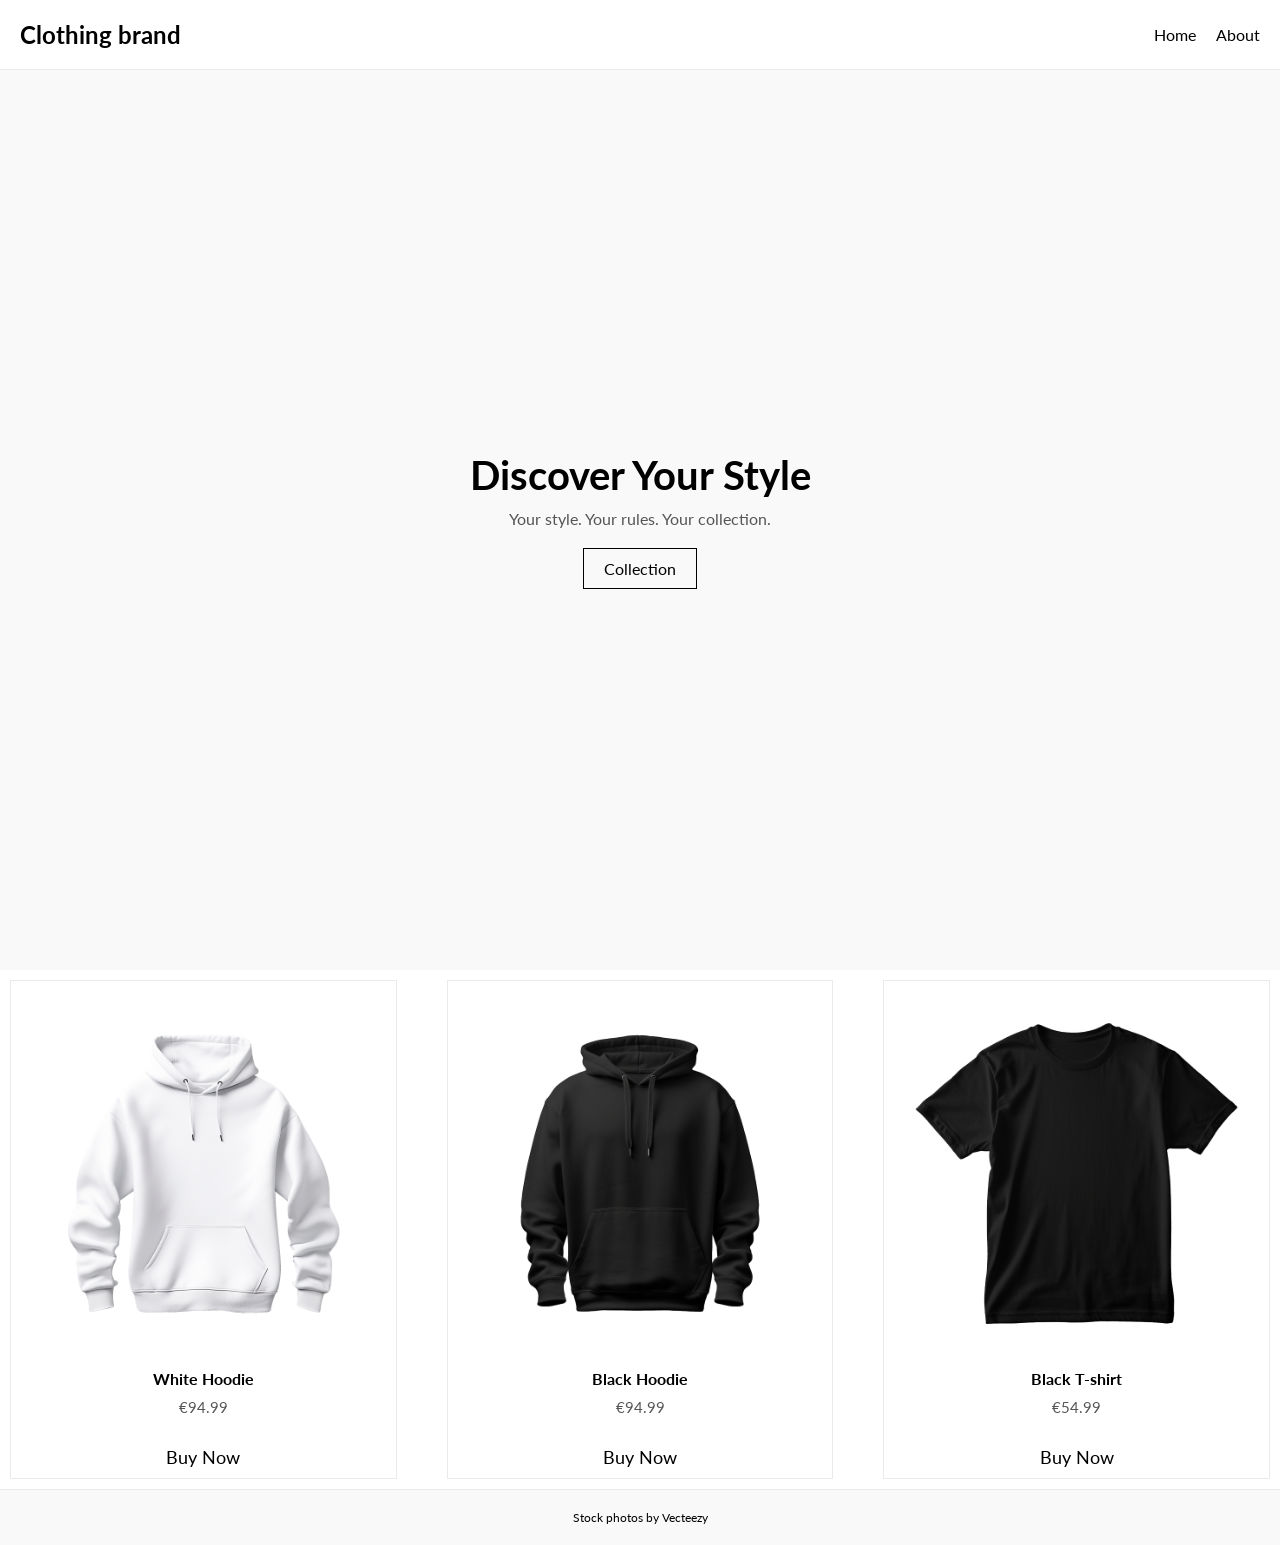
==== index.html @ d9ff3ec7 "Initial commit" ====
<!DOCTYPE html>
<html lang="en">

<head>
    <meta charset="UTF-8">
    <meta name="viewport" content="width=device-width, initial-scale=1.0">
    <title>YOUR CLOTHING BRAND - Official</title>
    <link rel="stylesheet" href="style.css">
    <link rel="icon" href="images/favicon.png" type="image/x-icon">
    <link rel="shortcut icon" href="images/favicon.png" type="image/x-icon">
</head>

<body>
    <header>
        <div class="logo">Clothing brand</div>
        <nav class="links">
            <a href="index.html">Home</a>
            <a href="about.html">About</a>
        </nav>
    </header>
    <section class="hero">
        <h1>Discover Your Style</h1>
        <p>Your style. Your rules. Your collection.</p>
        <a href="#bottom" class="collection">Collection</a>
    </section>
    <section class="products">
        <div class="product">
            <img src="images/white-hoodie.png" width="200" height="200"
                alt="White Hoodie - Stylish white hoodie for all seasons">
            <h2>White Hoodie</h2>
            <p>€94.99</p>
            <a href="#">Buy Now</a>
        </div>
        <div class="product">
            <img src="images/black-hoodie.png" width="200" height="200"
                alt="Black Hoodie - Classic black hoodie for daily wear">
            <h2>Black Hoodie</h2>
            <p>€94.99</p>
            <a href="#">Buy Now</a>
        </div>
        <div class="product">
            <img src="images/black-tshirt.png" width="200" height="200"
                alt="Black T-shirt - Comfortable and stylish black tee">
            <h2>Black T-shirt</h2>
            <p>€54.99</p>
            <a href="#">Buy Now</a>
        </div>
    </section>
    <footer id="bottom">
        <a href="https://www.vecteezy.com/free-photos/">Stock photos by Vecteezy</a>
    </footer>
</body>

</html>
---- style.css ----
@import url('https://fonts.googleapis.com/css2?family=Lato:ital,wght@0,100;0,300;0,400;0,700;0,900;1,100;1,300;1,400;1,700;1,900&display=swap');

html {
    scroll-behavior: smooth;
}

* {
    margin: 0;
    padding: 0;
    box-sizing: border-box;
}

body {
    font-family: "Lato", sans-serif;
    color: #000;
    background-color: rgb(255, 255, 255);
    margin: 0;
    padding: 0;
}

header {
    display: flex;
    justify-content: space-between;
    align-items: center;
    padding: 20px;
    border-bottom: 1px solid rgb(234, 234, 234);
    position: sticky;
    top: 0;
    z-index: 1000;
    background-color: rgb(255, 255, 255);
}

.logo {
    font-size: 24px;
    font-weight: bold;
}

.links {
    display: flex;
    gap: 20px;
}

.links a {
    text-decoration: none;
    color: rgb(0, 0, 0);
    font-size: 16px;
    transition: all 0.3s ease;
}

.links a:hover {
    color: rgb(101, 101, 101);
    text-decoration: underline;
    transform: scale(1.1);
}

.hero {
    height: 900px;
    width: 100%;
    display: flex;
    flex-direction: column;
    justify-content: center;
    align-items: center;
    text-align: center;
    background-color: rgb(249, 249, 249);
    padding: 20px;
    position: relative;
    background-size: cover;
    overflow: hidden;
}

.hero h1 {
    font-size: 40px;
    margin-bottom: 10px;
    position: relative;
    z-index: 1;
    transition: all 0.3s ease;
}

.hero p {
    font-size: 16px;
    margin-bottom: 20px;
    color: rgb(85, 85, 85);
    position: relative;
    z-index: 1;
    transition: all 0.3s ease;
}

.hero p:hover,
.hero h1:hover {
    transform: scale(1.02);
}

.hero::before {
    content: "";
    position: absolute;
    top: 0;
    left: 0;
    right: 0;
    bottom: 0;
    background: url('images/background.jpg') no-repeat center center;
    background-size: cover;
    opacity: 0.2;
    z-index: 0;
}

.collection {
    text-decoration: none;
    padding: 10px 20px;
    border: 1px solid rgb(0, 0, 0);
    color: rgb(0, 0, 0);
    font-size: 16px;
    transition: all 0.3s ease;
    position: relative;
    z-index: 1;
}

.collection:hover {
    color: rgb(255, 255, 255);
    background-color: rgb(0, 0, 0);
    transform: scale(1.1);
}

.products {
    display: flex;
    flex-direction: row;
    justify-content: center;
    align-items: center;
    gap: 50px;
    padding: 10px;
}

.product {
    text-align: center;
    border: 1px solid #eaeaea;
    padding: 10px;
    transition: all 0.3s ease;
}

.product:hover {
    background-color: #ededed;
    border: 1px solid #c1c1c1;
    transform: translateY(-5px);
    box-shadow: 0 4px 6px rgba(0, 0, 0, 0.2);
}

.product img {
    width: 100%;
    height: auto;
    margin-bottom: 10px;
}

.product h2 {
    font-size: 16px;
    margin-bottom: 10px;
}

.product p {
    font-size: 15px;
    margin-bottom: 30px;
    color: rgb(85, 85, 85);
}

.product a {
    text-decoration: none;
    padding: 10px 20px;
    background-color: transparent;
    color: rgb(0, 0, 0);
    font-size: 18px;
    transition: all 0.3s ease;
    text-align: center;
}

.product a:hover {
    color: rgb(255, 12, 12);
    transform: scale(1.1);
}

footer {
    text-align: center;
    padding: 20px;
    border-top: 1px solid rgb(234, 234, 234);
    font-size: 12px;
    background-color: rgb(249, 249, 249);
}

footer a {
    text-decoration: none;
    color: rgb(0, 0, 0);
    transition: all 0.3s ease;
}

footer a:hover {
    color: rgb(75, 75, 75);
    text-decoration: underline;
    transform: scale(1.1);
}

@media (max-width: 768px) {
    header {
        flex-direction: column;
        text-align: center;
    }

    .links {
        flex-direction: column;
        gap: 10px;
    }

    .products {
        flex-direction: column;
        gap: 20px;
    }

    .hero h1 {
        font-size: 30px;
    }

    .hero p {
        font-size: 14px;
    }
}
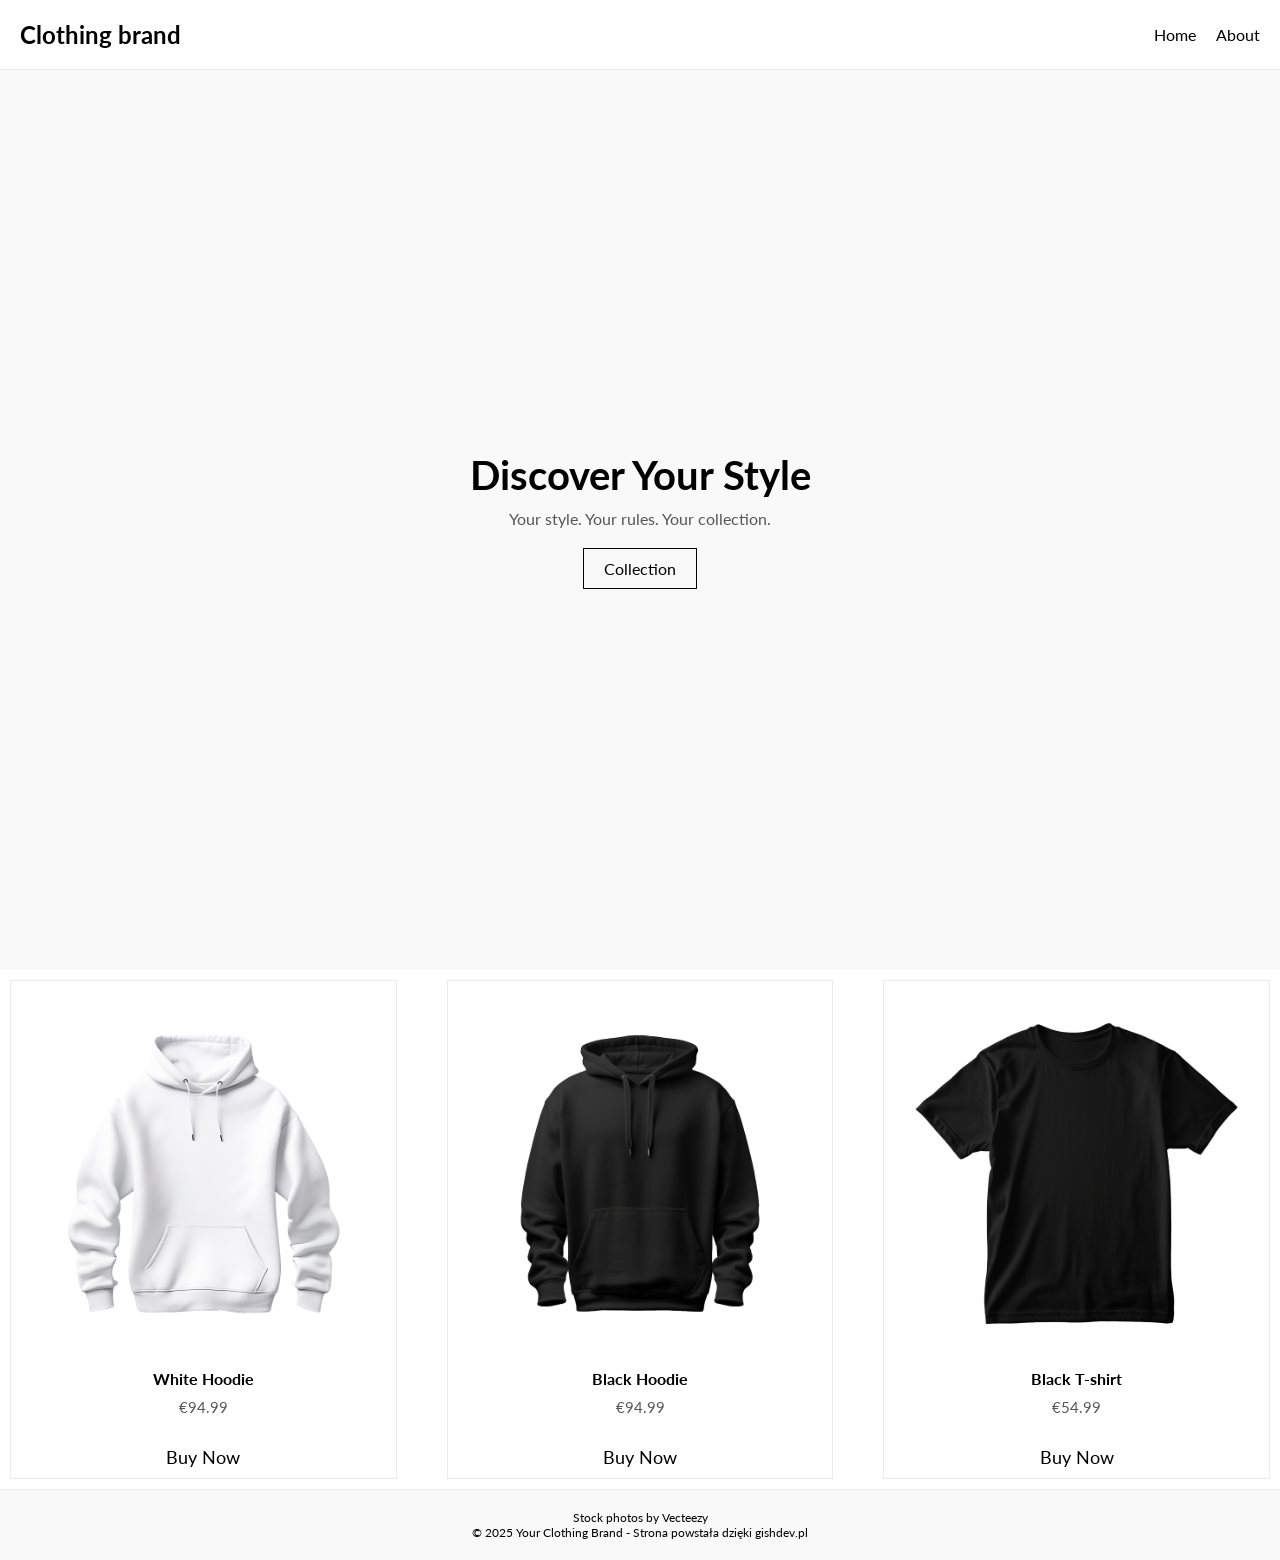
==== commit 6930fa54: "basic changes" ====
--- a/index.html
+++ b/index.html
@@ -48,6 +48,7 @@
     </section>
     <footer id="bottom">
         <a href="https://www.vecteezy.com/free-photos/">Stock photos by Vecteezy</a>
+        <p>&copy; 2025 Your Clothing Brand - Strona powstała dzięki gishdev.pl</p>
     </footer>
 </body>
 
